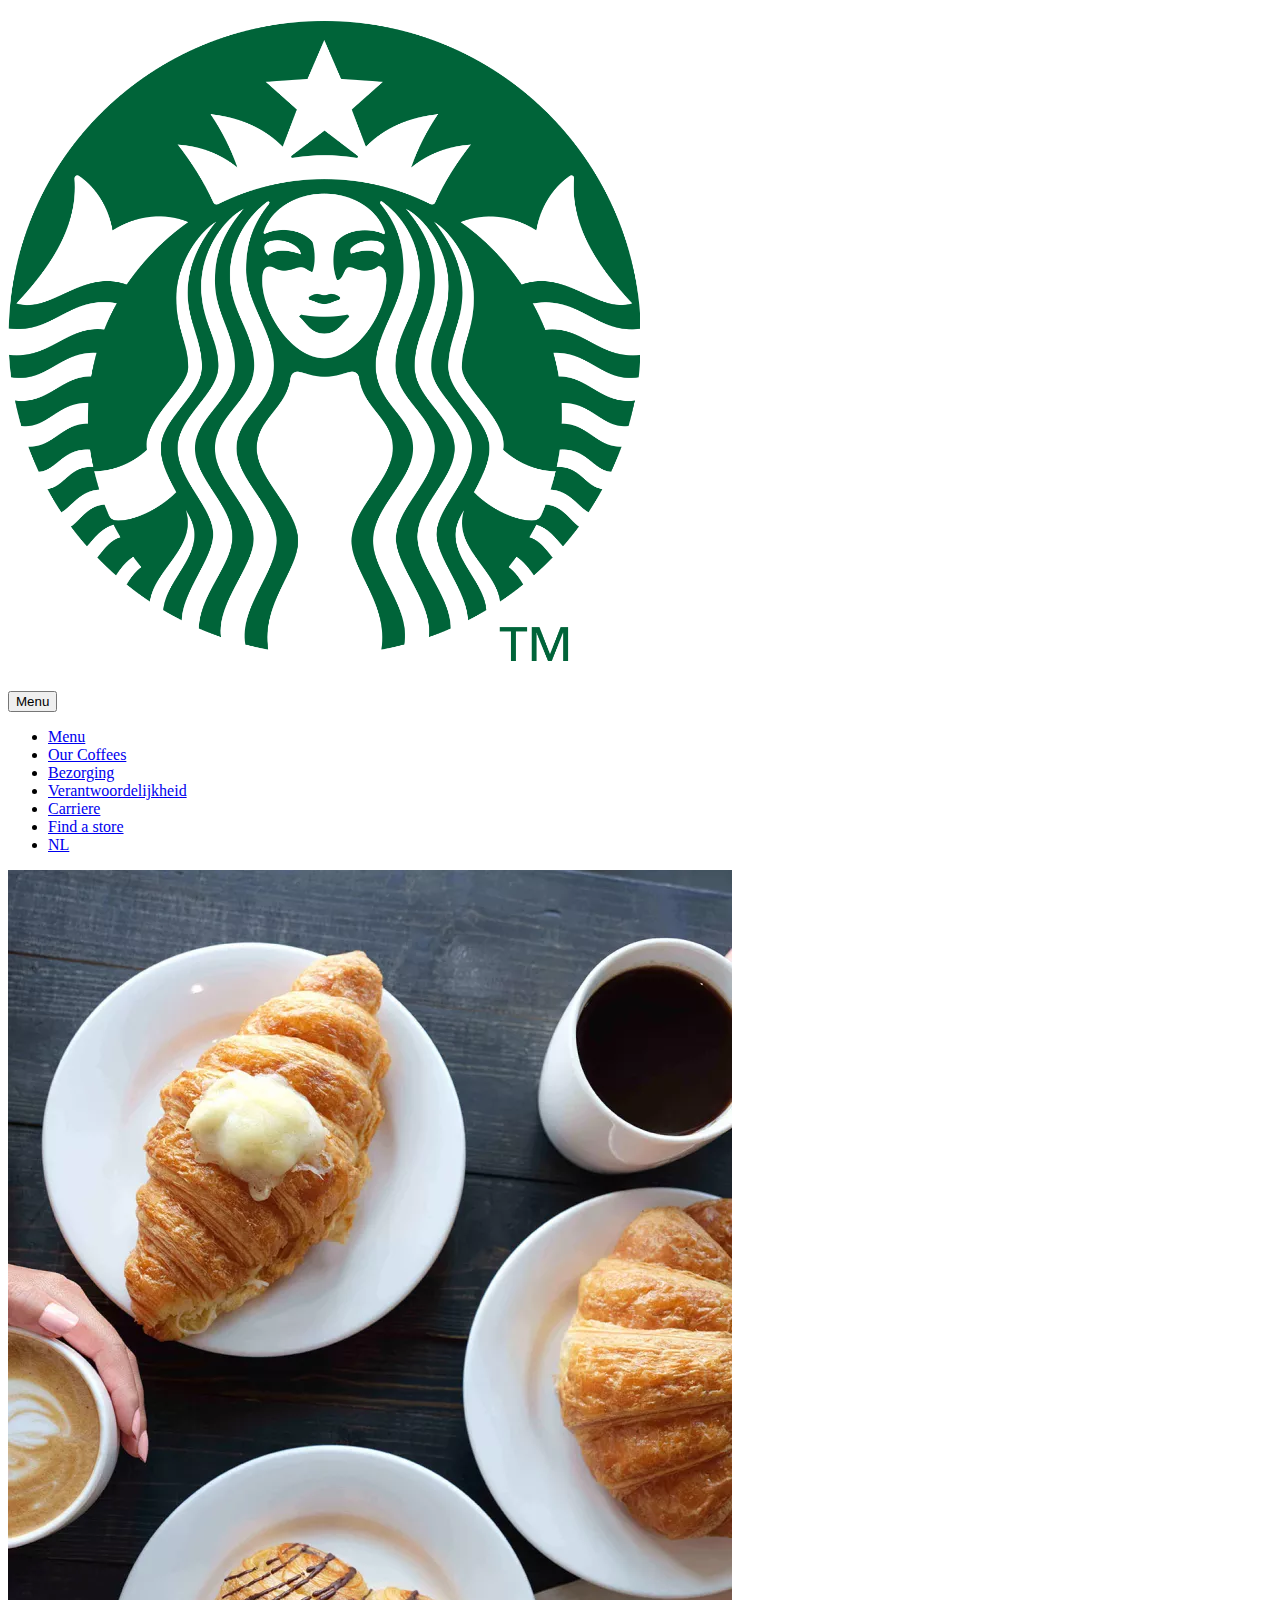
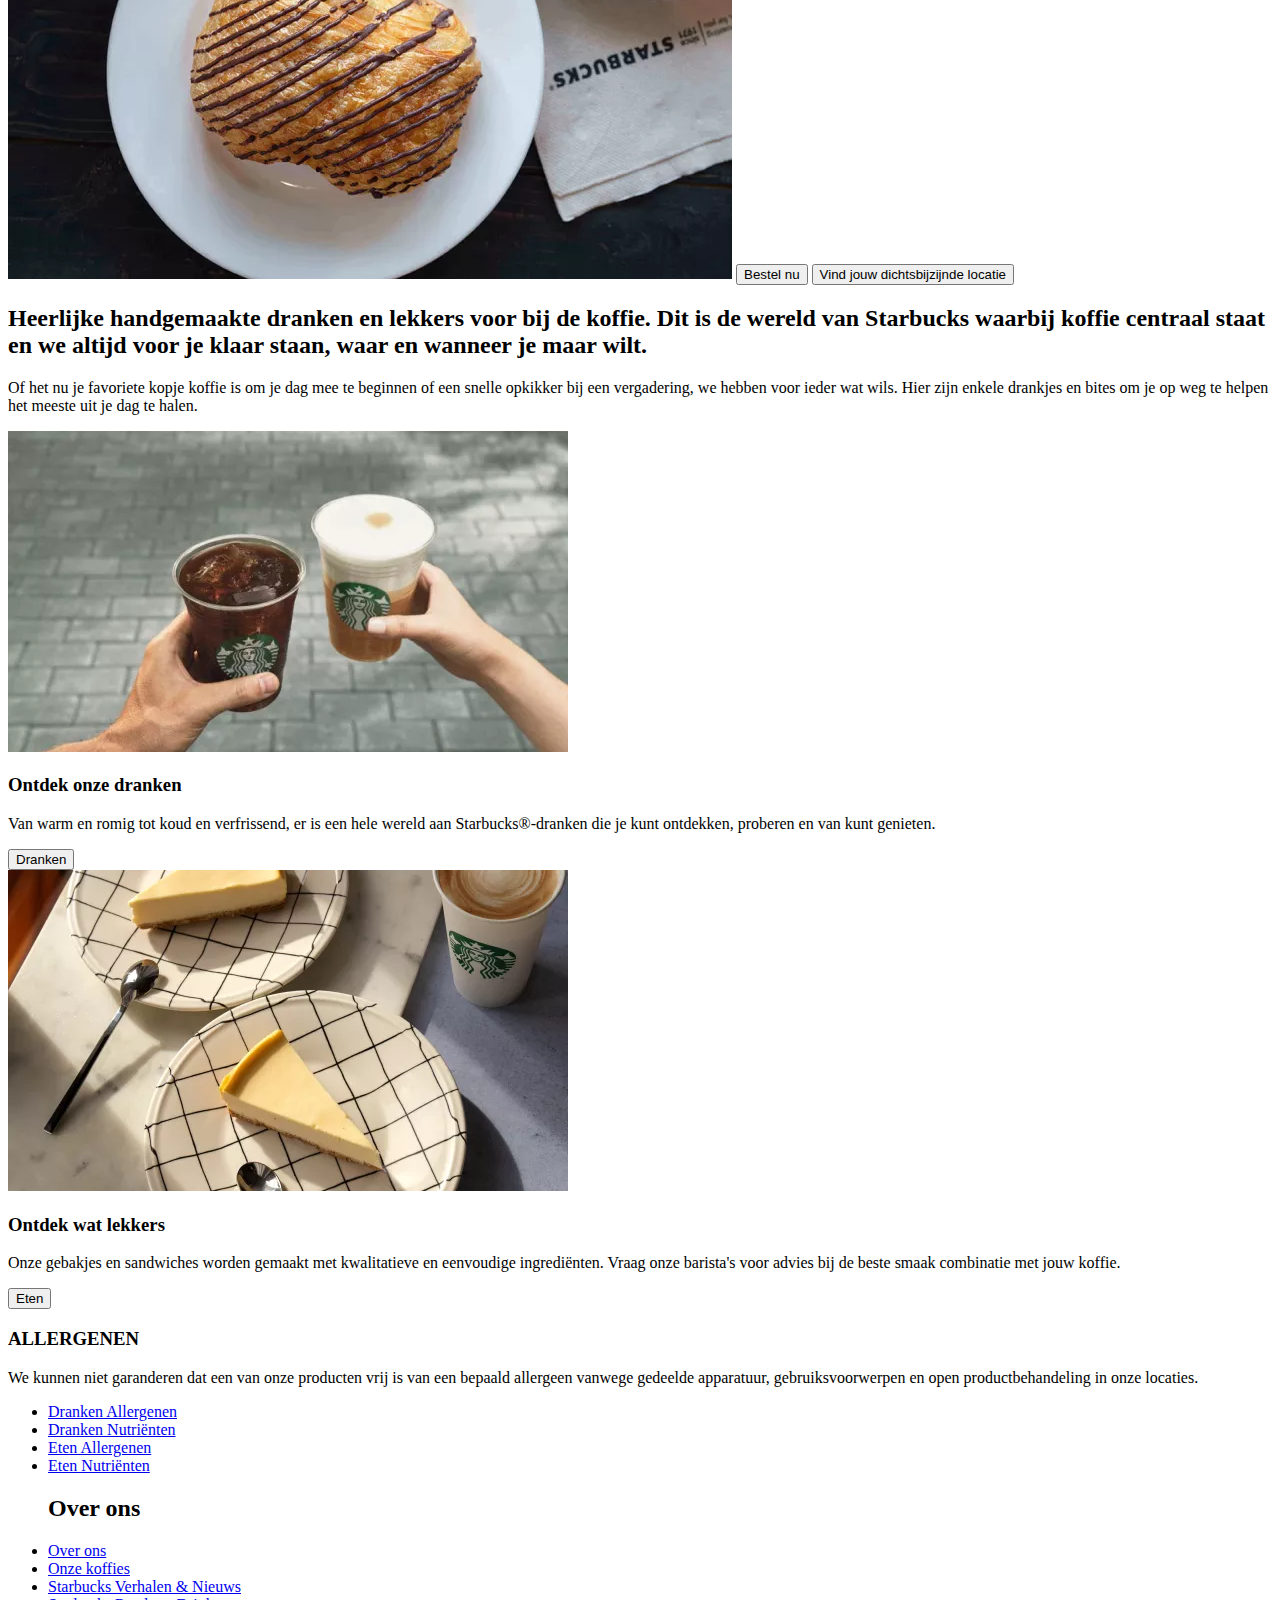
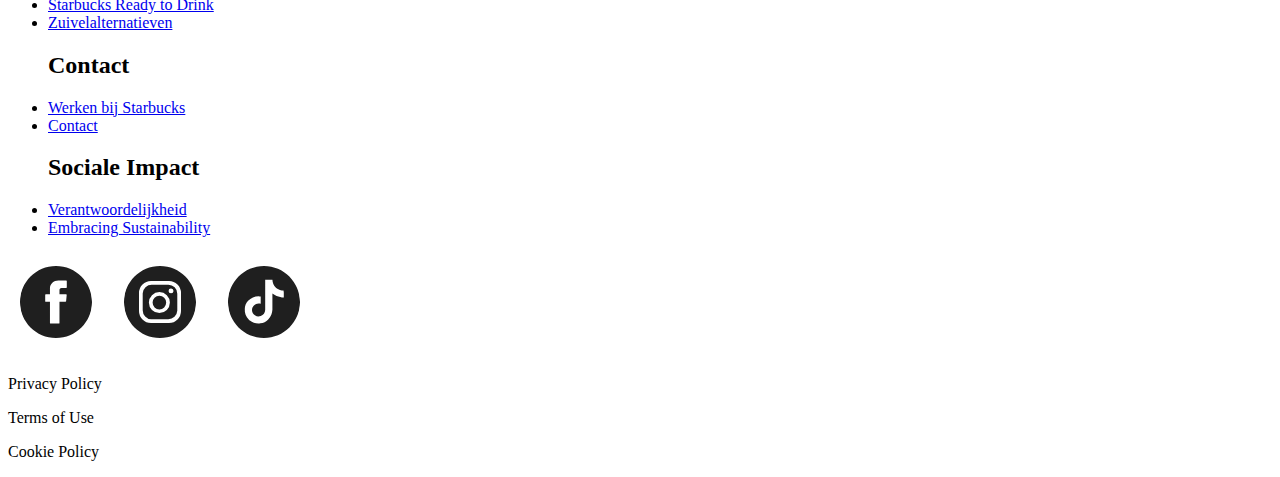
==== menu.html @ bbba241a "Add files via upload" ====
<!DOCTYPE html>
<html lang="nl">

<head>
	<meta charset="UTF-8">
	<meta name="author" content="Aishani Bissesar">
	<meta name="viewport" content="width=device-width, initial-scale=1">
	
    <title>Starbucks Menu</title>

    <link href="styles/style.css" rel="stylesheet">
	<link rel="icon" type="image/svg+xml" href="images/favicon.svg">
</head>

<body>
    <header>
        <h1>
            <a href="index.html"><img src="images/starbuckslogo.png" alt="Starbucks Logo"></a>
		</h1>
        <button>Menu</button>
        <nav>
            <ul>
                <li>
					<a href="menu.html">Menu</a>
				</li>
                <li>
					<a href="ourcoffees.html">Our Coffees</a>
				</li>
                <li>
					<a href="bezorging.html">Bezorging</a>
				</li>
                <li>
					<a href="verantwoordelijkheid.html">Verantwoordelijkheid</a>
				</li>
                <li>
					<a href="carriere.html">Carriere</a>
				</li>
                <li>
					<a href="findastore.html">Find a store</a>
				</li>
                <li>
					<a href="nl.html">NL</a>
				</li>
            </ul>
        </nav>
    </header>



    <main>
        <section>
            <img class="img-menufoto" src="images/menufotostarbuckswebsite.jpeg" alt="Menu Foto">
			<button>Bestel nu</button>
			<button>Vind jouw dichtsbijzijnde locatie</button>
        </section>
        <section>
			<h2>
				Heerlijke handgemaakte dranken en lekkers voor bij de koffie. Dit is de wereld van Starbucks waarbij koffie centraal staat en we altijd voor je klaar staan, waar en wanneer je maar wilt. 
			</h2>
			<p>
				Of het nu je favoriete kopje koffie is om je dag mee te beginnen of een snelle opkikker bij een vergadering, we hebben voor ieder wat wils. Hier zijn enkele drankjes en bites om je op weg te helpen het meeste uit je dag te halen. 
			</p>
		</section>
        <section>
			<article>
				<img class="img-ontdekonzedranken.jpeg" src="images/ontdekonzedranken.jpeg" alt="Ontdek onze dranken">
				<h3>Ontdek onze dranken</h3>
				<p>Van warm en romig tot koud en verfrissend, er is een hele wereld aan Starbucks®-dranken die je kunt ontdekken, proberen en van kunt genieten.</p>
			  	<button>Dranken</button>
			</article>
            <article>
				<img class="img-ontdekwatlekkers" src="images/cheesecake.jpeg" alt="Starbucks eten">
				<h3>Ontdek wat lekkers</h3>
				<p>Onze gebakjes en sandwiches worden gemaakt met kwalitatieve en eenvoudige ingrediënten. Vraag onze barista's voor advies bij de beste smaak combinatie met jouw koffie.</p>
			  	<button>Eten</button>
			</article>
        </section>
        <section>
            <h3>ALLERGENEN</h3>
            <p>We kunnen niet garanderen dat een van onze producten vrij is van een bepaald allergeen vanwege gedeelde apparatuur, gebruiksvoorwerpen en open productbehandeling in onze locaties.</p>
            <ul>
                <li>
					<a href="drankenallergenen.html">Dranken Allergenen</a>
				</li>
                <li>
					<a href="drankennutriënten.html">Dranken Nutriënten</a>
				</li>
                <li>
					<a href="etenallergenen.html">Eten Allergenen</a>
				</li>
                <li>
					<a href="etennutriënten.html">Eten Nutriënten</a>
				</li>
            </ul>
        </section>
    </main>
    <footer>
		<section>
			<ul>
				<h2>Over ons</h2>
				<li>
					<a href="overons.html">Over ons</a>
				</li>
				<li>
					<a href="onzekoffies.html">Onze koffies</a>
				</li>
				<li>
					<a href="starbucksverhalen&nieuws.html">Starbucks Verhalen & Nieuws</a>
				</li>
				<li>
					<a href="starbucksreadytodrink.html">Starbucks Ready to Drink</a>
				</li>
				<li>
					<a href="zuivelalternatieven.html">Zuivelalternatieven</a>
				</li>
			</ul>
		</section>
        <section>
			<ul>
				<h2>Contact</h2>
				<li>
					<a href="werkenbijstarbucks.html">Werken bij Starbucks</a>
				</li>
				<li>
					<a href="contact.html">Contact</a>
				</li>
			</ul>
		</section>
        <section>
			<ul>
				<h2>Sociale Impact</h2>
				<li>
					<a href="verantwoordelijkheid.html">Verantwoordelijkheid</a>
				</li>
				<li>
					<a href="embracingsustainability.html">Embracing Sustainability</a>
				</li>
			</ul>
		</section>
        <section>
			<img class="img-socialmedia" src="images/socialmedia.png" alt="Social Media">
		</section>
        <section>
			<p>Privacy Policy</p>
			<p>Terms of Use</p>
			<p>Cookie Policy</p>
		</section>
    </footer>

    <script defer src="scripts/script.js"></script>
</body>

</html>
---- styles/style.css ----
/**************/
/* CSS REMEDY */
/**************/
*, *::after, *::before {
  box-sizing:border-box;  
}






/*********************/
/* CUSTOM PROPERTIES */
/*********************/
:root {
	/* startje */
	--color-text:#111;
	--color-background:#eee;
}





/****************/
/* JOUW STYLING */
/****************/

/* jouw code */

/* alle foto's */
header img{
	width: 50%;
}
main img {
	max-width: 100%; 
	height: auto;
}



/* dit is voor de 4 boxen onderin -> box-shadow: 0 0.2rem 0.8rem 0.1rem hsla(0,0%,42.4%,.11), 0 0.1rem 0.1rem
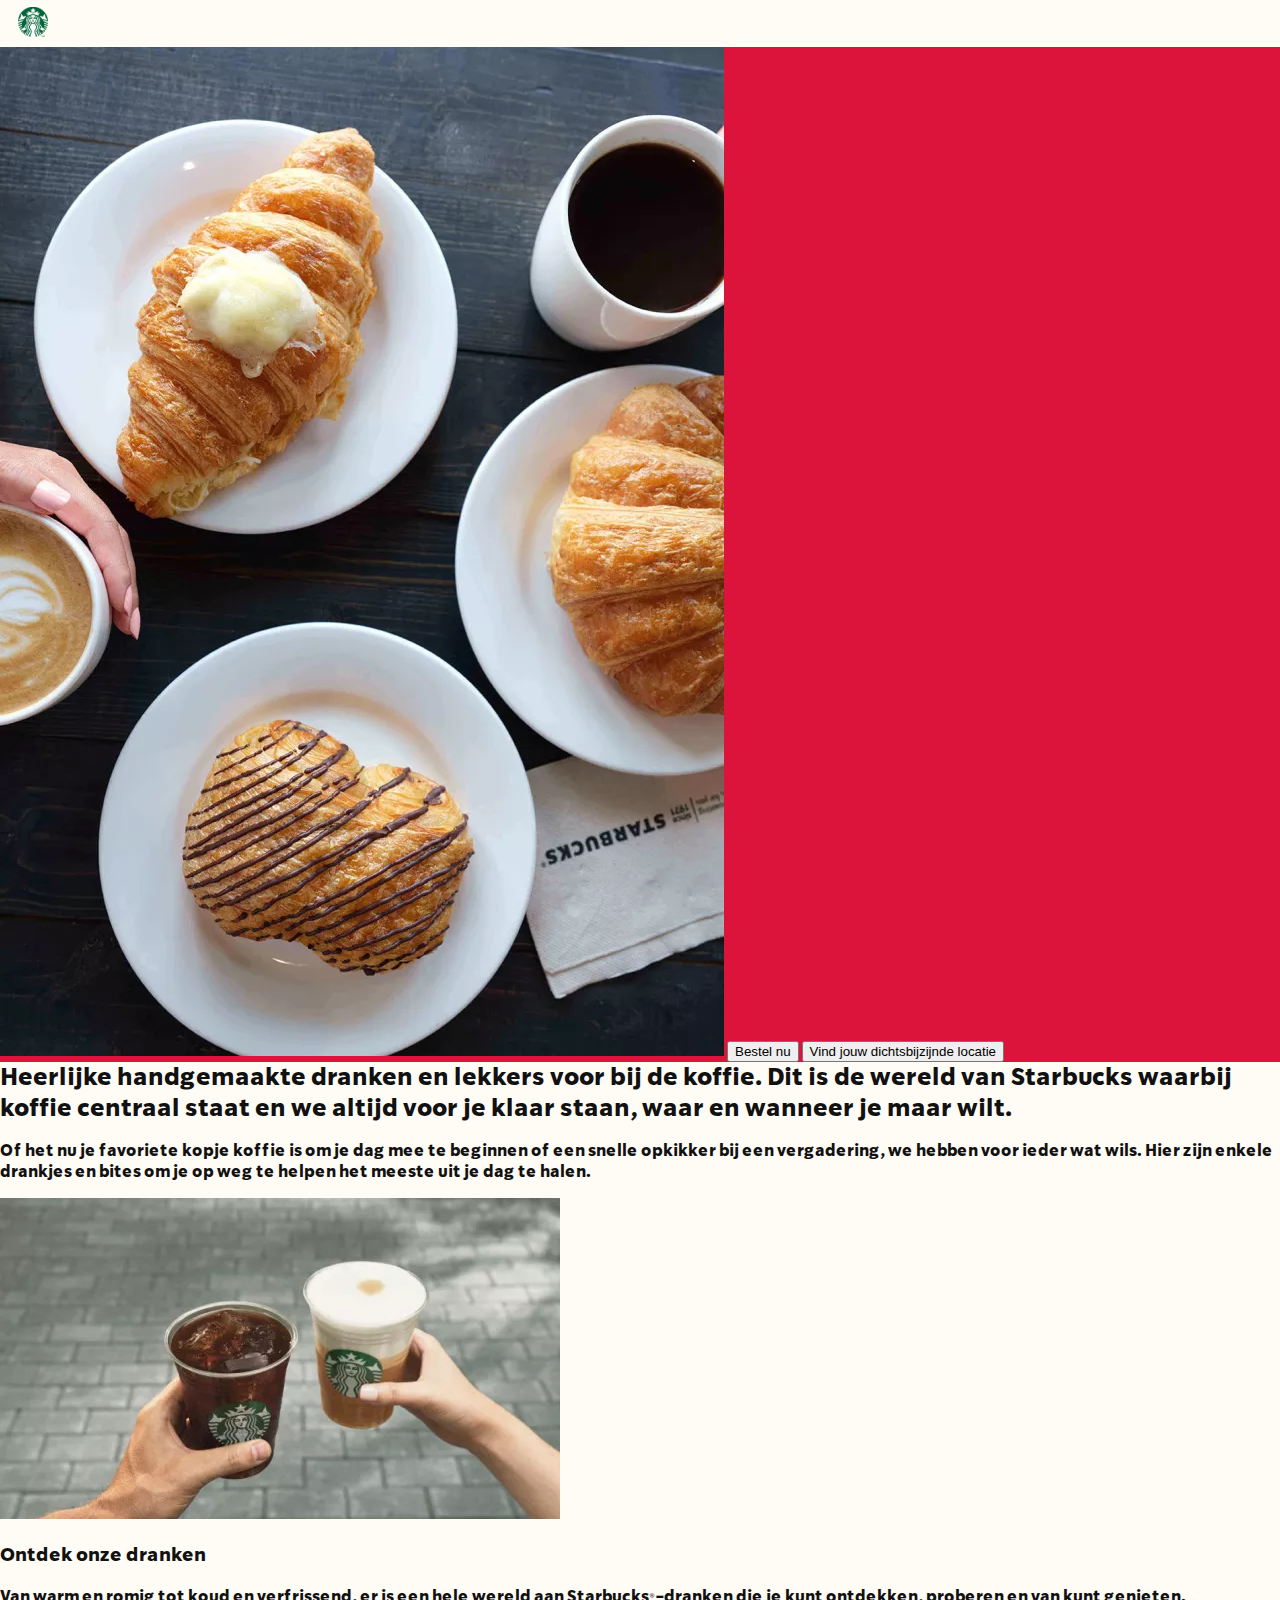
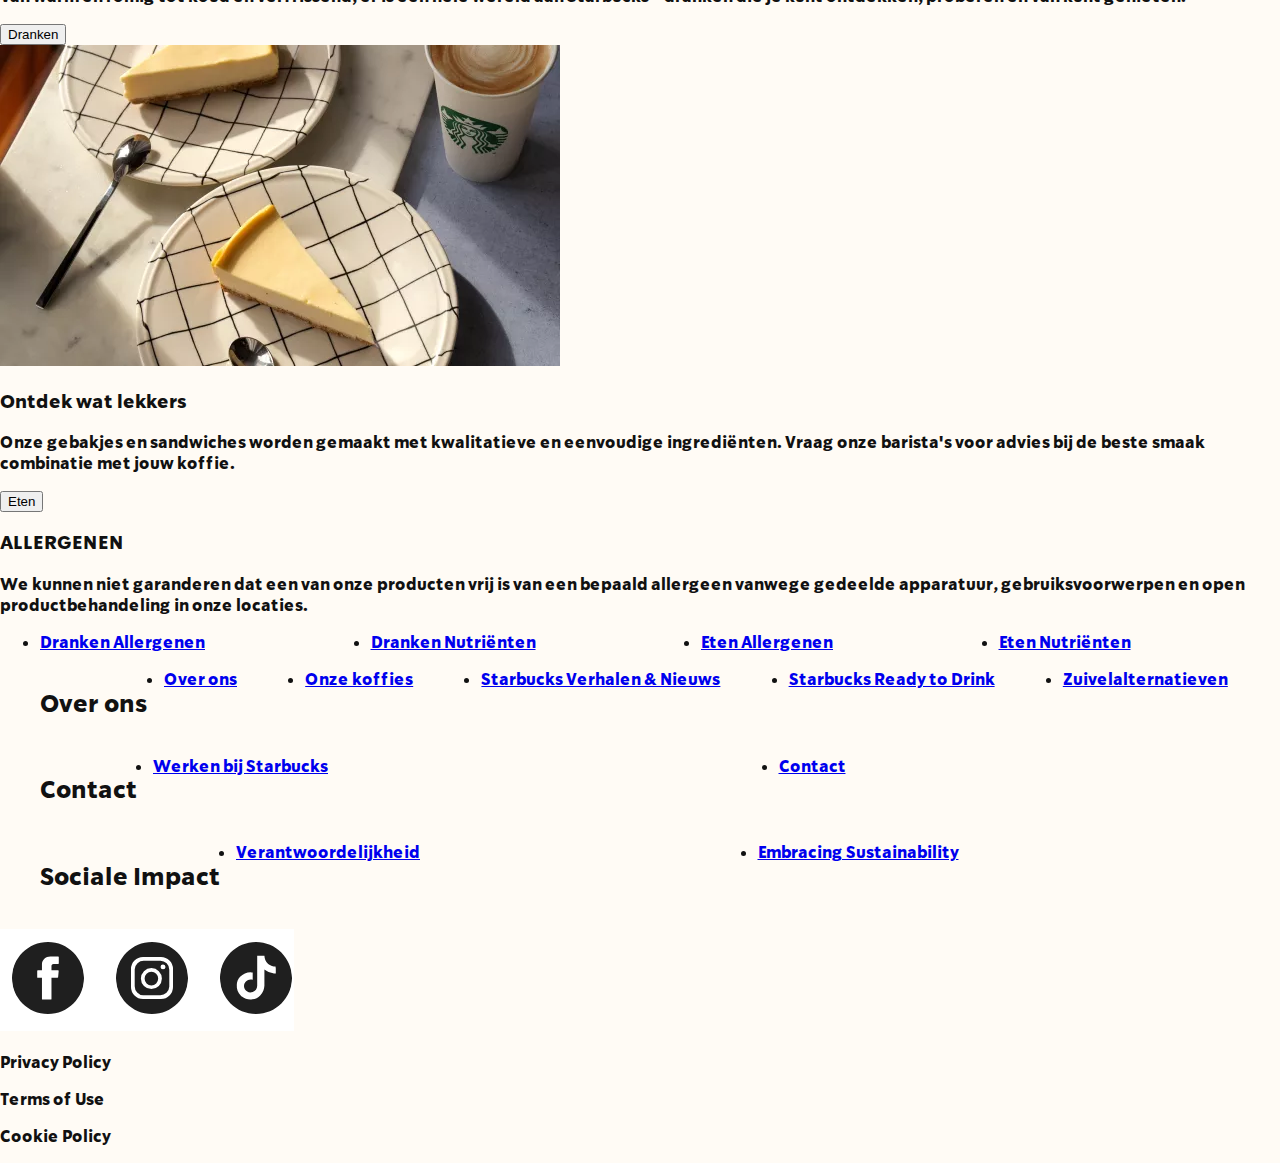
==== commit 673cc6a9: "Add files via upload" ====
--- a/menu.html
+++ b/menu.html
@@ -8,7 +8,7 @@
 	
     <title>Starbucks Menu</title>
 
-    <link href="styles/style.css" rel="stylesheet">
+    <link href="styles/index.css" rel="stylesheet">
 	<link rel="icon" type="image/svg+xml" href="images/favicon.svg">
 </head>
 
--- a/styles/index.css
+++ b/styles/index.css
@@ -0,0 +1,252 @@
+/**************/
+/* CSS REMEDY */
+/**************/
+*, *::after, *::before {
+  box-sizing:border-box;  
+}
+
+
+
+
+
+
+/*********************/
+/* CUSTOM PROPERTIES (alle kleurn fonts)*/
+/*********************/
+:root {
+	/* startje */
+	--color-text:#111;
+	--color-background:rgb(255, 251, 245);
+}
+
+
+
+
+
+/****************/
+/* JOUW STYLING */
+/****************/
+
+/* jouw code */
+
+/***************/
+/* LETTERTYPES */
+/***************/
+@font-face {
+    font-family: 'SoDoSansRegular';
+    src: local('SoDoSans'), url('../fonts/SoDoSans-Regular3.woff') format('woff');
+    font-weight: normal;
+    font-style: normal;
+}
+
+@font-face {
+    font-family: 'SoDoSansSemiBold';
+    src: local('SoDoSans'), url('../fonts/SoDoSans-SemiBold3.woff') format('woff');
+    font-weight: normal;
+    font-style: normal;
+}
+
+@font-face {
+    font-family: 'SoDoSansBold';
+    src: local('SoDoSans'), url('../fonts/SoDoSans-Bold3.woff') format('woff');
+    font-weight: normal;
+    font-style: normal;
+}
+
+/***************/
+/* ALLE FOTO'S */
+/***************/
+
+header {
+    display:flex;
+    gap: 10em;
+    position: relative;
+    top: 0.2em;
+    left: 0.9em;
+    padding: 0.1em;
+    margin:0.1em;
+}
+
+header h1 img{
+	width: 200%;
+    
+}
+
+main img {
+	max-width: 100%; 
+	height: auto;
+    position: relative;
+}
+
+main img section:nth-of-type(1) { 
+    position: absolute;
+    top: 100em;
+}
+
+main section:nth-of-type(1) {
+    background-color: crimson;
+}
+
+/************/
+/* HET LOGO */
+/************/
+header h1 { 
+    margin: 0;
+    padding:0;
+}
+    
+header h1 img {
+    width: 30px;
+}
+
+/**************/
+/* SECTION 2 */
+/* FONT TITEL */
+/**************/
+body main section:nth-of-type(2) h2 {
+	/* font-family: 'open-sans', 'sans-serif'; */
+	font-size:1.5em;
+    margin: 0;
+    padding: 0;
+}
+
+body {
+    font-family:'SoDoSansBold';
+}
+
+/********/
+/* MENU */
+/********/
+body {
+    color:var(--color-text);
+    background-color:var(--color-background);
+    margin: 0;
+
+    /* font-family:avenir, sans-serif ; */
+  }
+
+header {
+      display: flex;
+      justify-content:space-around;
+      height: 30%;
+      align-items:center;
+}
+  
+header > button {
+    z-index: 100;
+    background:none; 
+    border:none;
+    height: 3em;
+}
+
+header nav {
+    position: fixed;
+    top: 0;
+    bottom: 0;
+    left: 0;
+    right: 0;
+    background-color: rgb(255, 251, 245);
+
+    transform:translateX(-100%);
+
+    transition-duration:.3s;
+    z-index: 999;
+}
+
+header nav.open {
+    transform:translateX(0%);
+}
+
+header nav ul {
+    margin: 0;
+    padding: 0;
+    list-style: none;
+}
+
+header nav ul li {
+    border: none;
+
+    height: 4em;
+}
+
+header nav ul li a {
+    text-decoration: none;
+}
+
+@media (min-width:40em) {
+	header{
+		display:block;
+	}
+
+	header button {
+		display: none;
+	}
+
+	nav {
+		position:sticky;
+		background-color: pink;
+	}
+
+	ul {
+		display:flex;
+		gap:1em;
+	}
+
+	li {
+		flex-grow: 1;
+	}
+}
+
+/***************/
+/* MENU BUTTON */
+/***************/
+
+header button {
+    border: none;
+    border-radius: 12px;
+    padding: 5px;
+    right: 3em;
+}
+
+
+/*******************************/
+/* Bestel nu & locatie buttons */
+/*******************************/
+main section:first-of-type {
+    position: relative;
+}
+
+main section:first-of-type ul {
+	display: flex;
+	justify-content: space-between;
+	gap: 0.5em;
+    flex-direction: column;
+	padding: 0;
+	width: fit-content;
+	margin-right: auto;
+	margin-left: auto;
+    position: absolute;
+    bottom: 0;
+    left: 3em;
+}
+
+main section:first-of-type ul li {
+	flex-grow: 1;
+	background-color: none;
+	padding: .5em;
+	text-align: center;
+	display: inline-block;
+	width: fit-content;
+    border-radius: 20px;
+    border: 1px solid white;
+}
+
+main section:first-of-type ul li a{
+	color: hsl(0, 0%, 100%);
+	text-decoration: none;
+}
+
+
+
+/* dit is voor de 4 boxen onderin -> box-shadow: 0 0.2rem 0.8rem 0.1rem hsla(0,0%,42.4%,.11), 0 0.1rem 0.1rem 
+/* position: relative;;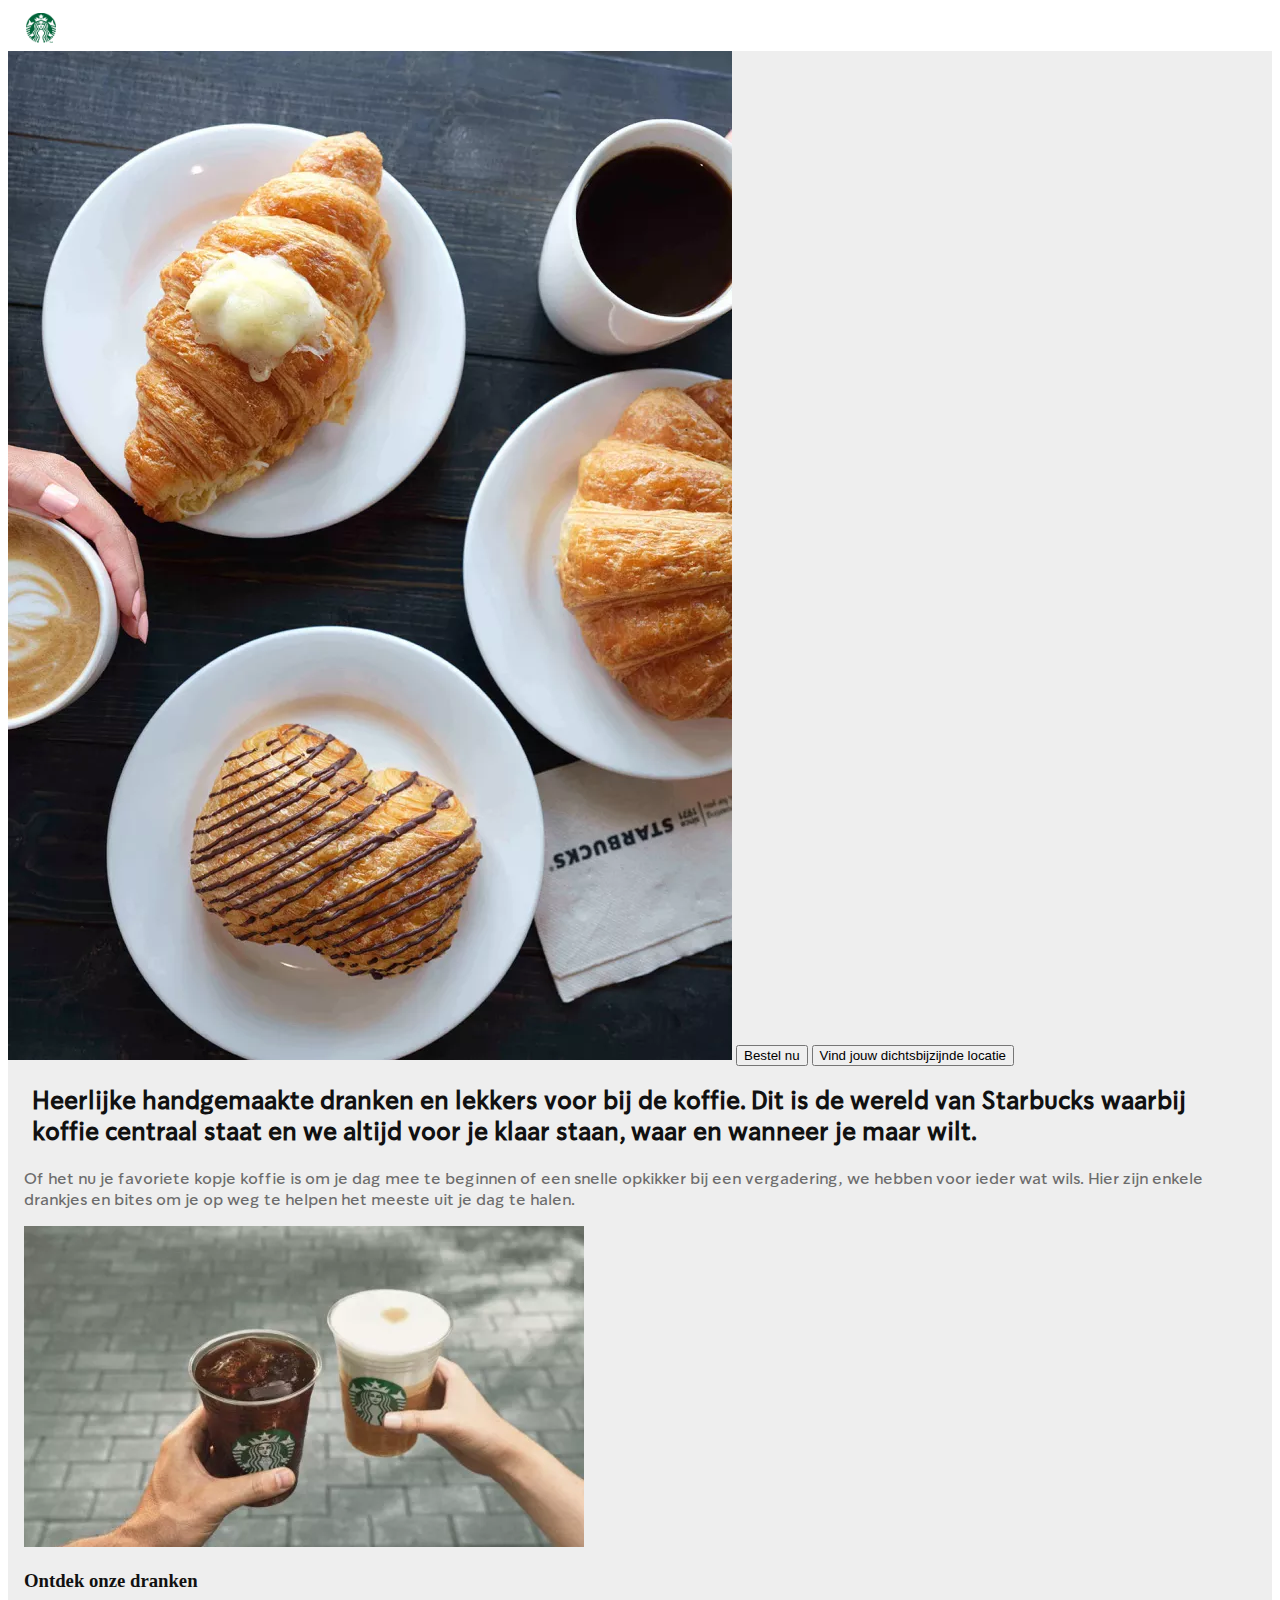
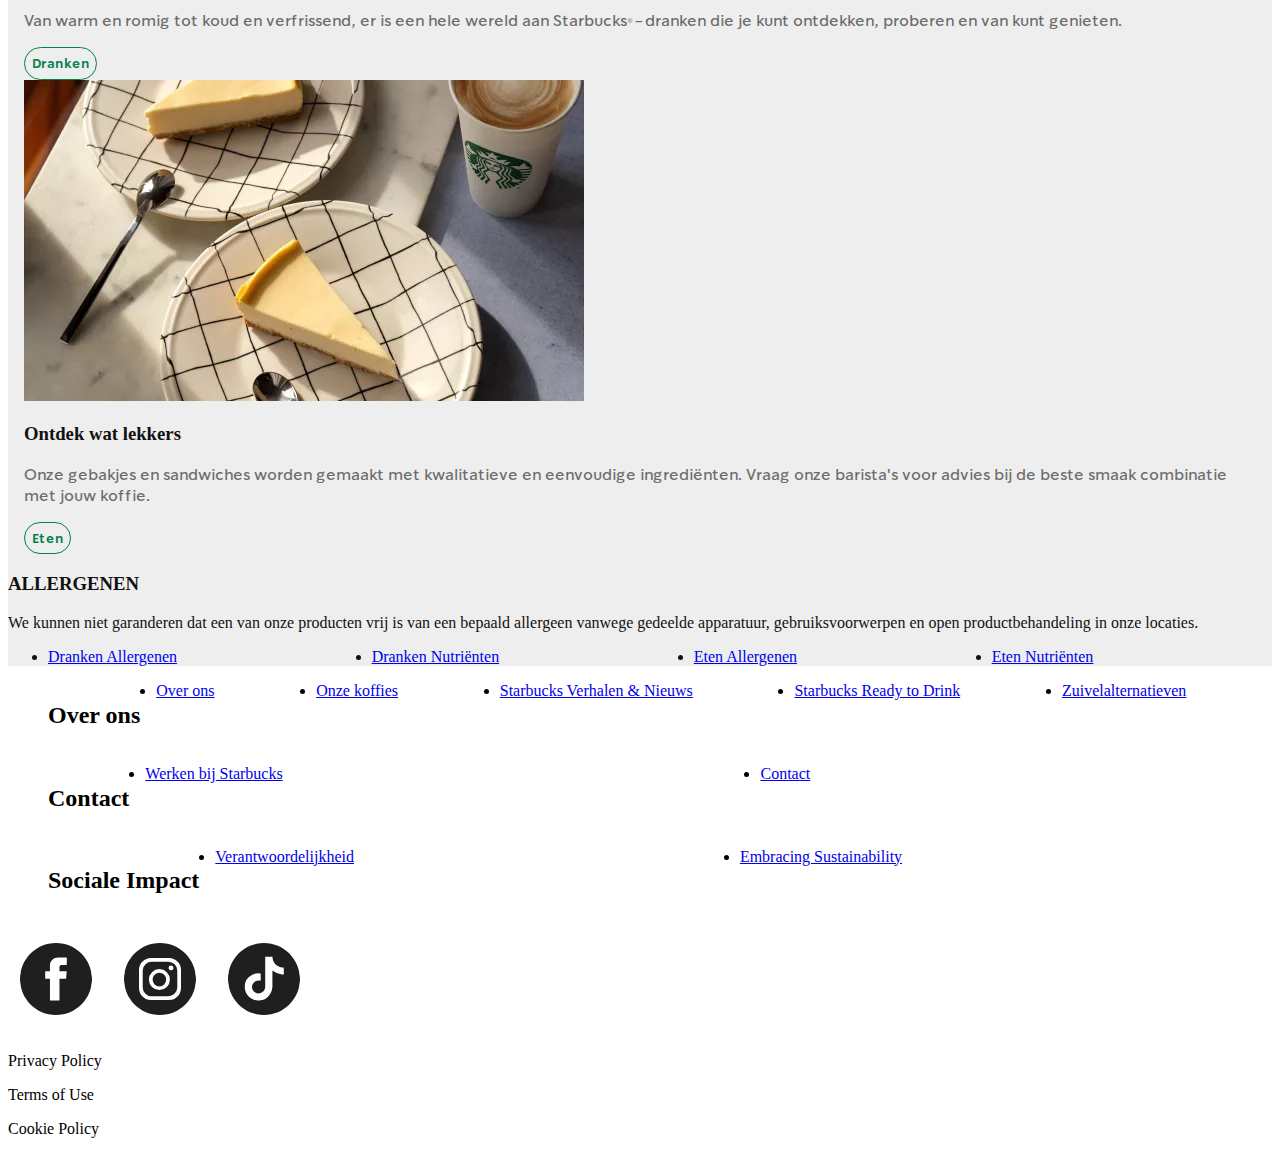
==== commit 5e3b4ef7: "Add files via upload" ====
--- a/menu.html
+++ b/menu.html
@@ -8,7 +8,7 @@
 	
     <title>Starbucks Menu</title>
 
-    <link href="styles/index.css" rel="stylesheet">
+    <link href="styles/style.css" rel="stylesheet">
 	<link rel="icon" type="image/svg+xml" href="images/favicon.svg">
 </head>
 
--- a/styles/style.css
+++ b/styles/style.css
@@ -0,0 +1,326 @@
+/**************/
+/* CSS REMEDY */
+/**************/
+*, *::after, *::before {
+  box-sizing:border-box;  
+}
+
+
+
+
+
+
+/*********************/
+/* CUSTOM PROPERTIES */
+/*********************/
+:root {
+	/* startje */
+	--color-text:#111;
+	--color-background:#eee;
+	--p-color: #6c6c6c;
+    --button-color: #008248;
+}
+
+/***************/
+/* LETTERTYPES */
+/***************/
+@font-face {
+    font-family: 'SoDoSansRegular';
+    src: local('SoDoSans'), url('../fonts/SoDoSans-Regular3.woff') format('woff');
+    font-weight: normal;
+    font-style: normal;
+}
+
+@font-face {
+    font-family: 'SoDoSansSemiBold';
+    src: local('SoDoSans'), url('../fonts/SoDoSans-SemiBold3.woff') format('woff');
+    font-weight: normal;
+    font-style: normal;
+}
+
+@font-face {
+    font-family: 'SoDoSansBold';
+    src: local('SoDoSans'), url('../fonts/SoDoSans-Bold3.woff') format('woff');
+    font-weight: normal;
+    font-style: normal;
+}
+
+
+
+
+
+
+
+
+
+
+
+
+
+
+
+
+
+
+
+/***************/
+/* ALLE FOTO'S */
+/***************/
+
+header {
+    display:flex;
+    gap: 10em;
+    position: relative;
+    top: 0.2em;
+    left: 0.9em;
+    padding: 0.1em;
+    margin:0.1em;
+}
+
+header h1 img{
+	width: 200%;
+}
+
+main img {
+	max-width: 100%; 
+	height: auto;
+    position: relative;
+}
+
+main img section:nth-of-type(1) { 
+    position: absolute;
+    top: 100em;
+}
+
+/************/
+/* HET LOGO */
+/************/
+header h1 { 
+    margin: 0;
+    padding:0;
+}
+    
+header h1 img {
+    width: 30px;
+}
+
+/***************/
+/* MENU BUTTON */
+/***************/
+
+header button {
+    border: none;
+    border-radius: 12px;
+    padding: 5px;
+    right: 3em;
+}
+
+/********/
+/* MENU */
+/********/
+body main {
+    color:var(--color-text);
+    background-color:var(--color-background);
+    margin: 0;
+}
+
+header {
+      display: flex;
+      justify-content:space-around;
+      height: 30%;
+      align-items:center;
+}
+  
+header > button {
+    z-index: 100;
+    background:none; 
+    border:none;
+    height: 3em;
+}
+
+header nav {
+    position: fixed;
+    top: 0;
+    bottom: 0;
+    left: 0;
+    right: 0;
+    background-color: rgb(255, 251, 245);
+
+    transform:translateX(-100%);
+
+    transition-duration:.3s;
+    z-index: 999;
+}
+
+header nav.open {
+    transform:translateX(0%);
+}
+
+header nav ul {
+    margin: 0;
+    padding: 0;
+    list-style: none;
+}
+
+header nav ul li {
+    border: none;
+    height: 4em;
+}
+
+header nav ul li a {
+    text-decoration: none;
+    color:var(---color-text);
+    font-family: 'SoDoSansRegular';
+}
+
+@media (min-width:40em) {
+	header{
+		display:block;
+	}
+
+	header button {
+		display: none;
+	}
+
+	nav {
+		position:sticky;
+		background-color: pink;
+	}
+
+	ul {
+		display:flex;
+		gap:1em;
+	}
+
+	li {
+		flex-grow: 1;
+	}
+}
+
+/*******************************/
+/* BESTEL NU & LOCATIE BUTTONS */
+/*******************************/
+main section:first-of-type {
+    position: relative;
+}
+
+main section:first-of-type ul {
+	display: flex;
+	justify-content: space-between;
+	gap: 0.5em;
+    flex-direction: column;
+	padding: 0;
+	width: fit-content;
+	margin-right: auto;
+	margin-left: auto;
+    position: absolute;
+    bottom: 0;
+    left: 3em;
+}
+
+main section:first-of-type ul li {
+	flex-grow: 1;
+	background-color: none;
+	padding: .5em;
+	text-align: center;
+	display: inline-block;
+	width: fit-content;
+    border-radius: 20px;
+    border: 1px solid white;
+}
+
+main section:first-of-type ul li a{
+	color: hsl(0, 0%, 100%);
+	text-decoration: none;
+    font-family: 'SoDoSansRegular';
+}
+
+/************************************/
+/** SECTION 2: HANDGEMAAKTE KOFFIE **/
+/************************************/
+body main section:nth-of-type(2) h2 {
+    padding-left: 1em;
+    padding-right: 1em; 
+    font-family: 'SoDoSansRegular' ;
+}
+
+body main section:nth-of-type(2) p {
+    font-family: 'SoDoSansRegular';
+    color: var(--p-color); 
+    padding-left: 1em;
+    padding-right: 1em; 
+}
+
+/************************************/
+/** SECTION 3: ONTDEK ONZE DRANKEN **/
+/************************************/
+body main section:nth-of-type(3) {
+    padding-left: 1em;
+    padding-right: 1em; 
+}
+
+body main section:nth-of-type(3) h2 {
+	font-size:1.5em;
+    margin: 0;
+    padding: 0;
+    font-family:'SoDoSansBold';
+}
+
+body main section:nth-of-type(3) p>span {
+    font-family:'SoDoSansSemiBold';
+    color:var(--color-text);
+}
+
+body main section:nth-of-type(3) p {
+    font-family:'SoDoSansRegular';
+    color:var(--p-color);    
+}
+
+body main section:nth-of-type(3) button {
+    color:var(--button-color);
+	text-decoration: none;
+    border-radius: 200px;
+    background-color:var(--color-background);
+    border: 1px solid var(--button-color);
+    text-align: center;
+    padding: .5em;
+    font-family: 'SoDoSansSemiBold';
+}
+
+
+
+
+
+
+
+
+
+
+
+
+
+
+
+/****************/
+/* JOUW STYLING */
+/****************/
+
+/* jouw code */
+
+/* alle foto's */
+header img{
+	width: 50%;
+}
+main img {
+	max-width: 100%; 
+	height: auto;
+}
+
+/* font titel */
+li:nth-of-type(2) h2 {
+	/* jouw code hier */
+	font-family: 'open-sans', 'sans-serif';
+	font-size:3em;
+}
+
+/* dit is voor de 4 boxen onderin -> box-shadow: 0 0.2rem 0.8rem 0.1rem hsla(0,0%,42.4%,.11), 0 0.1rem 0.1rem 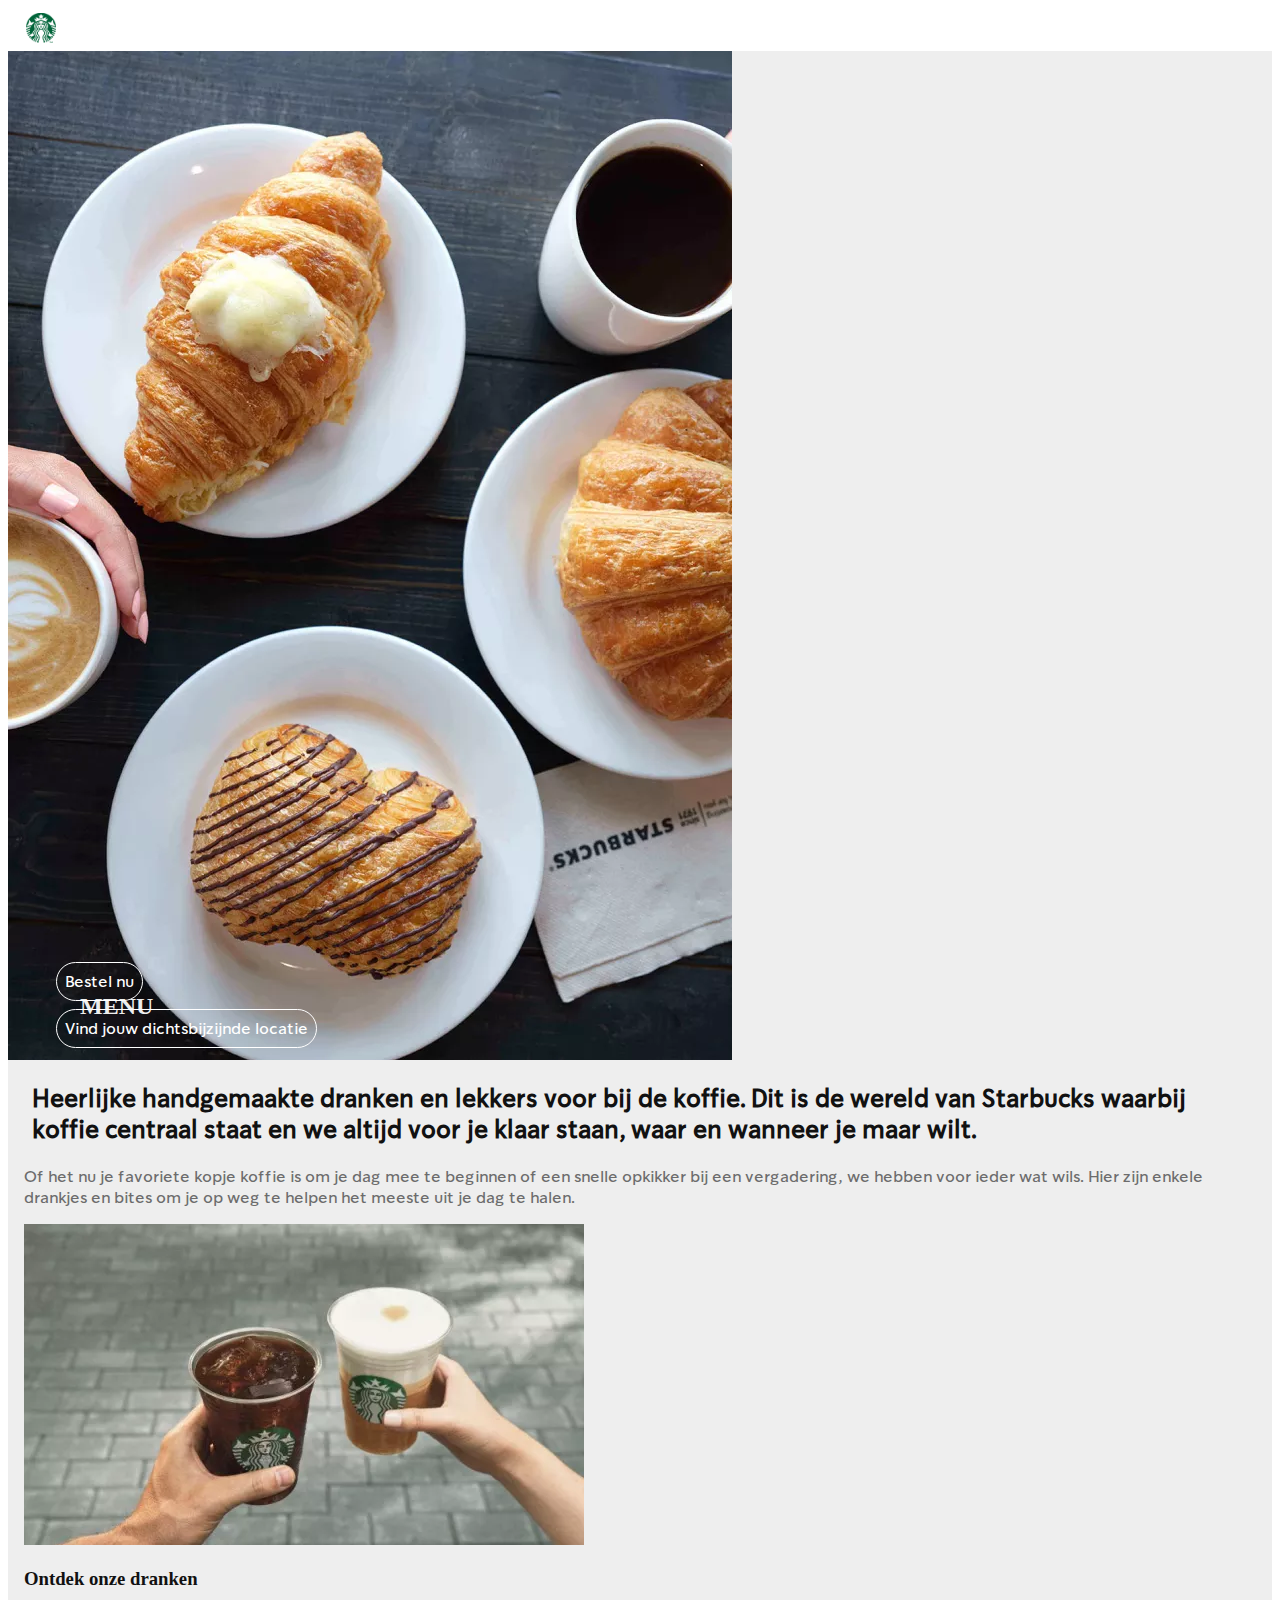
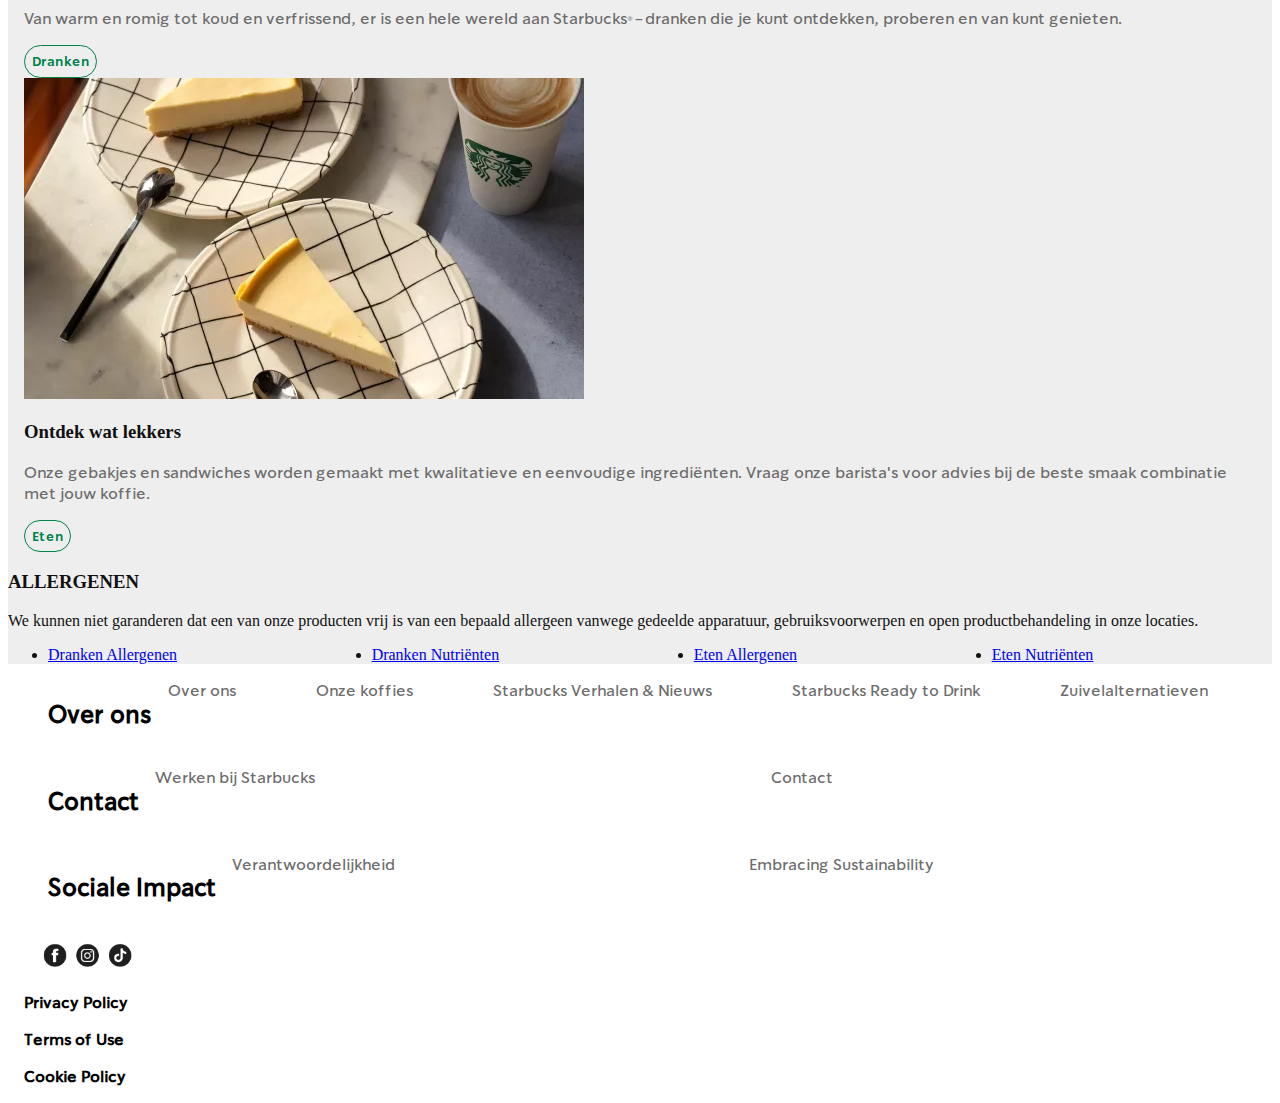
==== commit f185d339: "Add files via upload" ====
--- a/menu.html
+++ b/menu.html
@@ -50,8 +50,15 @@
     <main>
         <section>
             <img class="img-menufoto" src="images/menufotostarbuckswebsite.jpeg" alt="Menu Foto">
-			<button>Bestel nu</button>
-			<button>Vind jouw dichtsbijzijnde locatie</button>
+			<h2>MENU</h2>
+			<ul>
+				<li>
+					<a href="bestelnu.html">Bestel nu</a>
+				</li>
+				<li>
+					<a href="locatie.html">Vind jouw dichtsbijzijnde locatie</a>
+				</li>
+			</ul>
         </section>
         <section>
 			<h2>
--- a/styles/style.css
+++ b/styles/style.css
@@ -202,6 +202,22 @@
 /*******************************/
 main section:first-of-type {
     position: relative;
+}
+
+main section:first-of-type h2 {
+	display: flex;
+	justify-content: space-between;
+	gap: 0.5em;
+    flex-direction: column;
+	padding: 0;
+	width: fit-content;
+	margin-right: auto;
+	margin-left: auto;
+    position: absolute;
+    bottom: 0;
+    left: 3em;
+	color:var(--color-background);
+	bottom:.999em;
 }
 
 main section:first-of-type ul {
@@ -287,6 +303,81 @@
     font-family: 'SoDoSansSemiBold';
 }
 
+/***************************/
+/** SECTION 4: ALLERGENEN **/
+/***************************/
+
+body main section:nth-of-type(4) article {
+    border: 1px #5f5f5f;
+    padding: 10px;
+    box-shadow: 0 0.2rem 0.8rem 0.1rem #c1c1c1, 0 0.1rem 0.1rem; 
+    margin-left: 1em;
+    margin-right: 1em;
+    background-color: #f4f4f4;
+}
+
+body main section:nth-of-type(4) article h3 {
+    font-family: 'SoDoSansRegular';
+}
+
+body main section:nth-of-type(4) article p {
+    font-family:'SoDoSansRegular';
+    color:var(--p-color);  
+}
+
+body main section:nth-of-type(4) button {
+    color:var(--button-color);
+	text-decoration: none;
+    border-radius: 200px;
+    background-color:var(--color-background);
+    border: 1px solid var(--button-color);
+    text-align: center;
+    padding: .5em;
+    font-family: 'SoDoSansSemiBold';
+}
+
+/************/
+/** FOOTER **/
+/************/
+footer {
+    background-color:#ffffff;
+}
+
+footer h2 {
+    font-family: 'SoDoSansRegular';
+}
+
+footer ul li {
+    list-style: none;
+}
+
+footer ul li a {
+    color:var(--p-color);
+	text-decoration: none;
+    font-family: 'SoDoSansRegular';
+}
+
+footer img {
+    padding-left: 1em;
+    padding-right: 1em; 
+    height:2em;
+    position: relative;
+    padding-left: 2em;
+}
+
+footer img>span {
+    height: 100px;
+    width: 100px;
+    position: absolute;
+    margin-right:-600%;
+}
+
+footer p {
+    font-family: 'SoDoSansRegular';
+    font-weight: bold;
+    padding-left: 1em;
+    padding-right: 1em;
+}
 
 
 
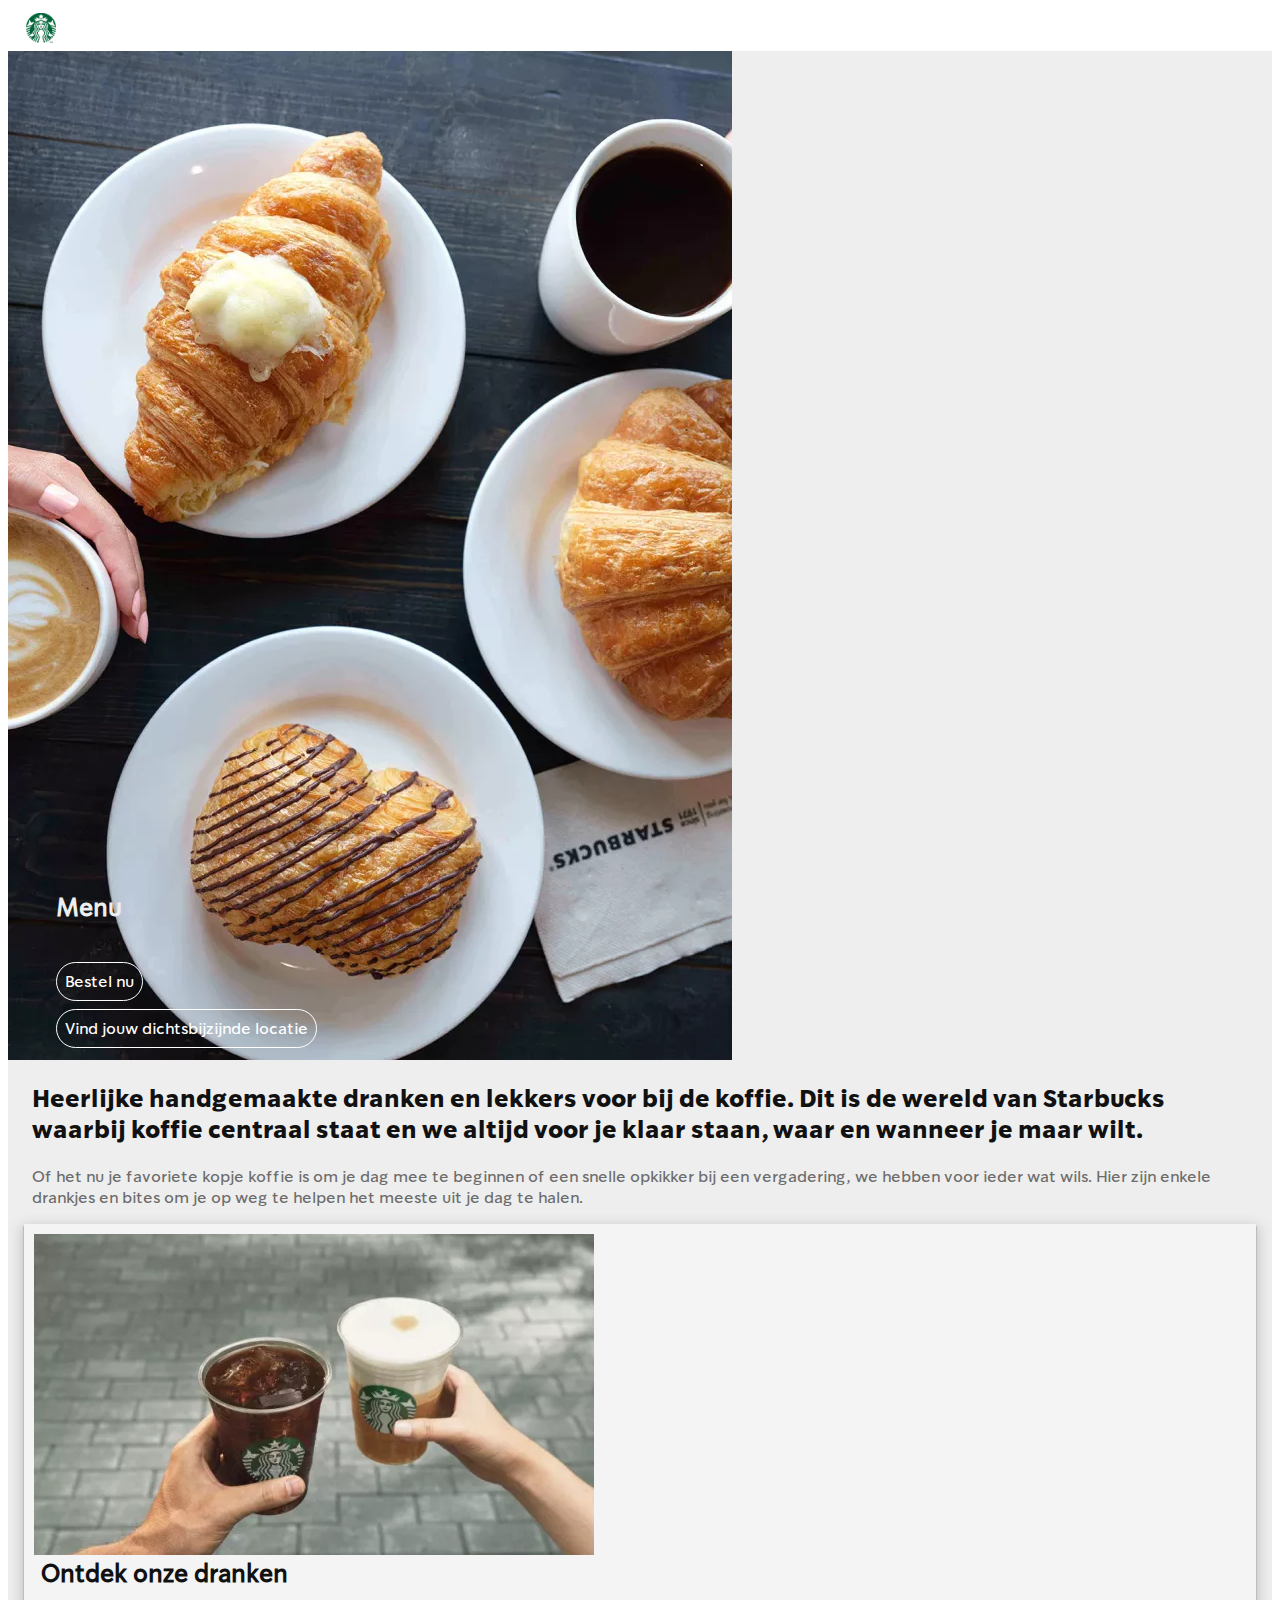
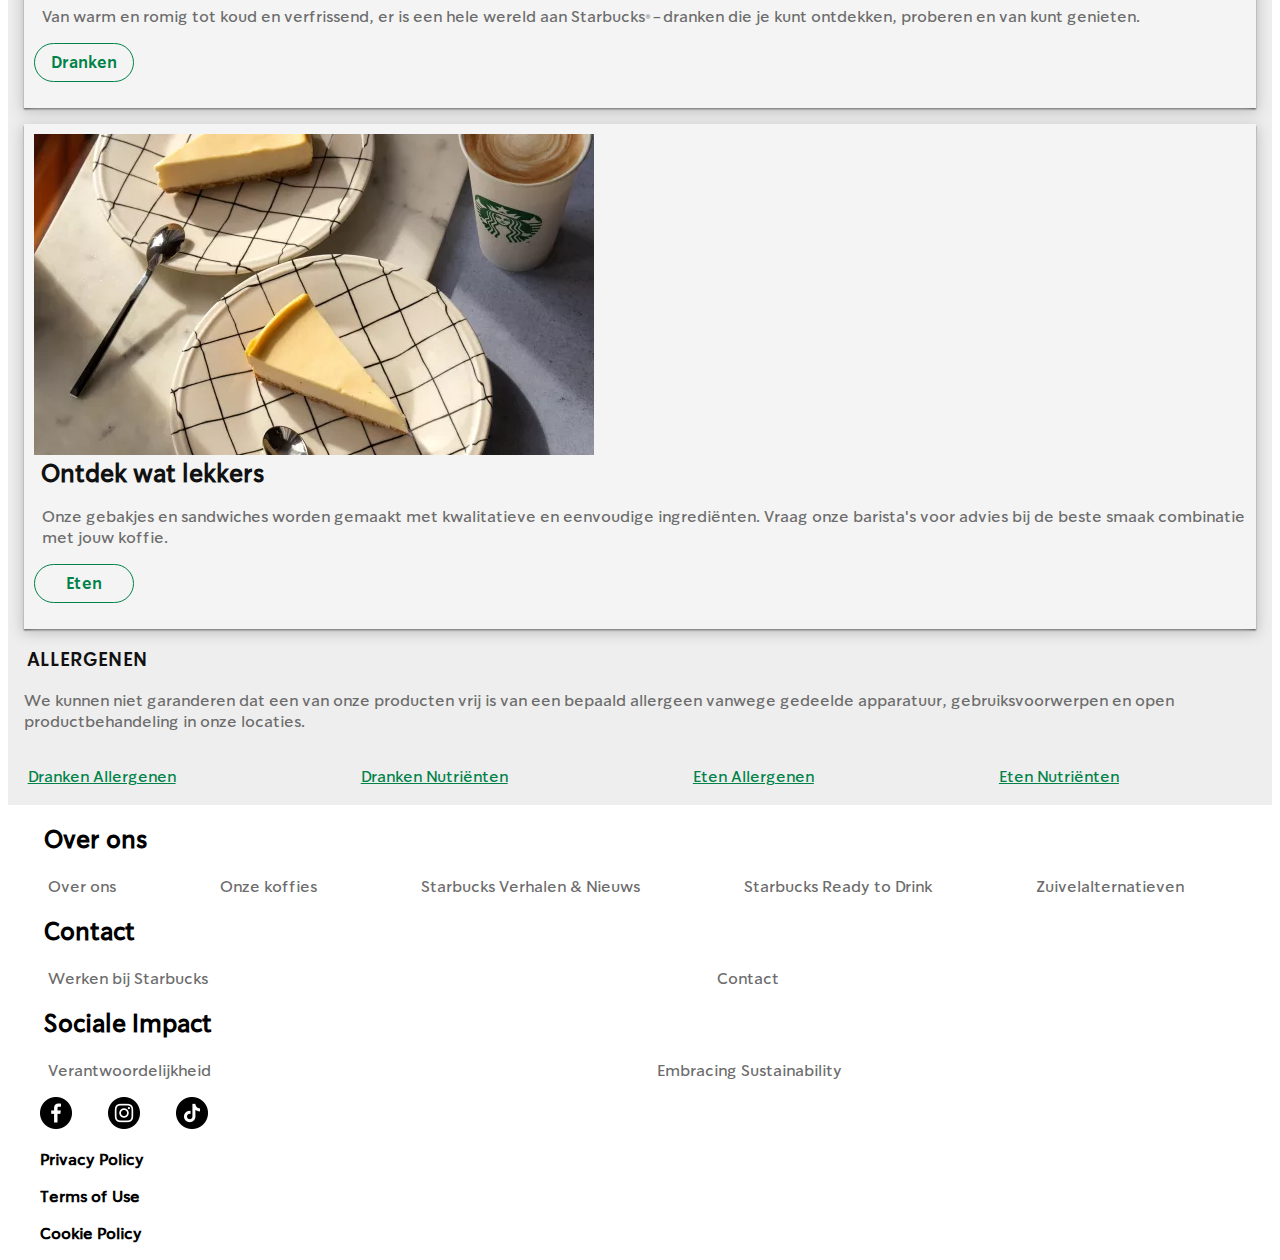
==== commit 442741ea: "Add files via upload" ====
--- a/menu.html
+++ b/menu.html
@@ -50,7 +50,7 @@
     <main>
         <section>
             <img class="img-menufoto" src="images/menufotostarbuckswebsite.jpeg" alt="Menu Foto">
-			<h2>MENU</h2>
+			<h2>Menu</h2>
 			<ul>
 				<li>
 					<a href="bestelnu.html">Bestel nu</a>
@@ -73,13 +73,21 @@
 				<img class="img-ontdekonzedranken.jpeg" src="images/ontdekonzedranken.jpeg" alt="Ontdek onze dranken">
 				<h3>Ontdek onze dranken</h3>
 				<p>Van warm en romig tot koud en verfrissend, er is een hele wereld aan Starbucks®-dranken die je kunt ontdekken, proberen en van kunt genieten.</p>
-			  	<button>Dranken</button>
+				<ul>
+					<li>
+						<a href="dranken.html">Dranken</a>
+					</li>
+				</ul>
 			</article>
             <article>
 				<img class="img-ontdekwatlekkers" src="images/cheesecake.jpeg" alt="Starbucks eten">
 				<h3>Ontdek wat lekkers</h3>
 				<p>Onze gebakjes en sandwiches worden gemaakt met kwalitatieve en eenvoudige ingrediënten. Vraag onze barista's voor advies bij de beste smaak combinatie met jouw koffie.</p>
-			  	<button>Eten</button>
+				<ul>
+					<li>
+						<a href="eten.html">Eten</a>
+					</li>
+				</ul>
 			</article>
         </section>
         <section>
@@ -103,49 +111,51 @@
     </main>
     <footer>
 		<section>
-			<ul>
-				<h2>Over ons</h2>
-				<li>
-					<a href="overons.html">Over ons</a>
-				</li>
-				<li>
-					<a href="onzekoffies.html">Onze koffies</a>
-				</li>
-				<li>
-					<a href="starbucksverhalen&nieuws.html">Starbucks Verhalen & Nieuws</a>
-				</li>
-				<li>
-					<a href="starbucksreadytodrink.html">Starbucks Ready to Drink</a>
-				</li>
-				<li>
-					<a href="zuivelalternatieven.html">Zuivelalternatieven</a>
-				</li>
-			</ul>
+			<h2>Over ons</h2>
+				<ul>
+					<li>
+						<a href="overons.html">Over ons</a>
+					</li>
+					<li>
+						<a href="onzekoffies.html">Onze koffies</a>
+					</li>
+					<li>
+						<a href="starbucksverhalen&nieuws.html">Starbucks Verhalen & Nieuws</a>
+					</li>
+					<li>
+						<a href="starbucksreadytodrink.html">Starbucks Ready to Drink</a>
+					</li>
+					<li>
+						<a href="zuivelalternatieven.html">Zuivelalternatieven</a>
+					</li>
+				</ul>
 		</section>
         <section>
-			<ul>
-				<h2>Contact</h2>
-				<li>
-					<a href="werkenbijstarbucks.html">Werken bij Starbucks</a>
-				</li>
-				<li>
-					<a href="contact.html">Contact</a>
-				</li>
-			</ul>
+			<h2>Contact</h2>
+				<ul>
+					<li>
+						<a href="werkenbijstarbucks.html">Werken bij Starbucks</a>
+					</li>
+					<li>
+						<a href="contact.html">Contact</a>
+					</li>
+				</ul>
 		</section>
         <section>
-			<ul>
-				<h2>Sociale Impact</h2>
-				<li>
-					<a href="verantwoordelijkheid.html">Verantwoordelijkheid</a>
-				</li>
-				<li>
-					<a href="embracingsustainability.html">Embracing Sustainability</a>
-				</li>
-			</ul>
+			<h2>Sociale Impact</h2>
+				<ul>
+					<li>
+						<a href="verantwoordelijkheid.html">Verantwoordelijkheid</a>
+					</li>
+					<li>
+						<a href="embracingsustainability.html">Embracing Sustainability</a>
+					</li>
+				</ul>
 		</section>
         <section>
-			<img class="img-socialmedia" src="images/socialmedia.png" alt="Social Media">
+			<img class="img-facebook" src="images/facebooklogo.png" alt="Facebook">
+			<img class="img-instagram" src="images/instagram.png" alt="Instagram">
+			<img class="img-tiktok" src="images/tiktok.png" alt="Tiktok">
 		</section>
         <section>
 			<p>Privacy Policy</p>
--- a/styles/style.css
+++ b/styles/style.css
@@ -169,7 +169,7 @@
 
 header nav ul li a {
     text-decoration: none;
-    color:var(---color-text);
+    color: #111;
     font-family: 'SoDoSansRegular';
 }
 
@@ -197,9 +197,9 @@
 	}
 }
 
-/*******************************/
-/* BESTEL NU & LOCATIE BUTTONS */
-/*******************************/
+/*************************************/
+/* MENU, BESTEL NU & LOCATIE BUTTONS */
+/*************************************/
 main section:first-of-type {
     position: relative;
 }
@@ -215,9 +215,10 @@
 	margin-left: auto;
     position: absolute;
     bottom: 0;
-    left: 3em;
+    left: 2em;
 	color:var(--color-background);
-	bottom:.999em;
+	bottom:5em;
+	font-family: 'SoDoSansRegular';
 }
 
 main section:first-of-type ul {
@@ -235,8 +236,7 @@
 }
 
 main section:first-of-type ul li {
-	flex-grow: 1;
-	background-color: none;
+	flex-grow: 1; 
 	padding: .5em;
 	text-align: center;
 	display: inline-block;
@@ -257,7 +257,7 @@
 body main section:nth-of-type(2) h2 {
     padding-left: 1em;
     padding-right: 1em; 
-    font-family: 'SoDoSansRegular' ;
+    font-family: 'SoDoSansBold' ;
 }
 
 body main section:nth-of-type(2) p {
@@ -265,21 +265,34 @@
     color: var(--p-color); 
     padding-left: 1em;
     padding-right: 1em; 
+	margin-left: 0.5em;
 }
 
 /************************************/
 /** SECTION 3: ONTDEK ONZE DRANKEN **/
 /************************************/
+body main section:nth-of-type(3) article {
+    border: 1px #5f5f5f;
+    padding: 10px;
+    box-shadow: 0 0.2rem 0.8rem 0.1rem #c1c1c1, 0 0.1rem 0.1rem; 
+    margin-left: 1em;
+    margin-right: 1em;
+    background-color: #f4f4f4;
+	margin: auto;
+	margin-bottom: 1em;
+}
+
 body main section:nth-of-type(3) {
     padding-left: 1em;
     padding-right: 1em; 
 }
 
-body main section:nth-of-type(3) h2 {
+body main section:nth-of-type(3) article h3 {
 	font-size:1.5em;
     margin: 0;
     padding: 0;
-    font-family:'SoDoSansBold';
+    font-family:'SoDoSansRegular';
+	margin-left: 0.3em;
 }
 
 body main section:nth-of-type(3) p>span {
@@ -290,18 +303,28 @@
 body main section:nth-of-type(3) p {
     font-family:'SoDoSansRegular';
     color:var(--p-color);    
-}
-
-body main section:nth-of-type(3) button {
-    color:var(--button-color);
-	text-decoration: none;
-    border-radius: 200px;
-    background-color:var(--color-background);
+	margin-left: 0.5em;
+}
+
+body main section:nth-of-type(3) ul {
+    border-radius: 50px;
     border: 1px solid var(--button-color);
     text-align: center;
     padding: .5em;
     font-family: 'SoDoSansSemiBold';
-}
+    list-style: none;
+    width: 100px;
+}
+
+body main section:nth-of-type(3) ul li a {
+    color: var(--button-color);
+	text-decoration: none;
+    text-align: center;
+    font-family: 'SoDoSansSemiBold';
+    list-style: none;
+    padding: 0,5em;
+}
+
 
 /***************************/
 /** SECTION 4: ALLERGENEN **/
@@ -316,24 +339,32 @@
     background-color: #f4f4f4;
 }
 
-body main section:nth-of-type(4) article h3 {
-    font-family: 'SoDoSansRegular';
-}
-
-body main section:nth-of-type(4) article p {
+body main section:nth-of-type(4) h3 {
+    font-family: 'SoDoSansSemiBold';
+	margin-left: 1em;
+}
+
+body main section:nth-of-type(4) p {
     font-family:'SoDoSansRegular';
     color:var(--p-color);  
-}
-
-body main section:nth-of-type(4) button {
-    color:var(--button-color);
+	margin-left: 1em;
+}
+
+body main section:nth-of-type(4) ul {
+	margin-left: 0.1em;
+	padding: 1px;
+}
+
+body main section:nth-of-type(4) ul li {
 	text-decoration: none;
-    border-radius: 200px;
-    background-color:var(--color-background);
-    border: 1px solid var(--button-color);
-    text-align: center;
-    padding: .5em;
-    font-family: 'SoDoSansSemiBold';
+    padding: 1px;
+    font-family: 'SoDoSansRegular';
+	list-style: none;
+	margin: 1em;
+}
+
+body main section:nth-of-type(4) ul li a {
+	color:var(--button-color);
 }
 
 /************/
@@ -345,6 +376,7 @@
 
 footer h2 {
     font-family: 'SoDoSansRegular';
+	padding-left: 1.5em;
 }
 
 footer ul li {
@@ -358,8 +390,7 @@
 }
 
 footer img {
-    padding-left: 1em;
-    padding-right: 1em; 
+    padding-left: 1em; 
     height:2em;
     position: relative;
     padding-left: 2em;
@@ -377,6 +408,7 @@
     font-weight: bold;
     padding-left: 1em;
     padding-right: 1em;
+	padding-left: 2em;
 }
 
 
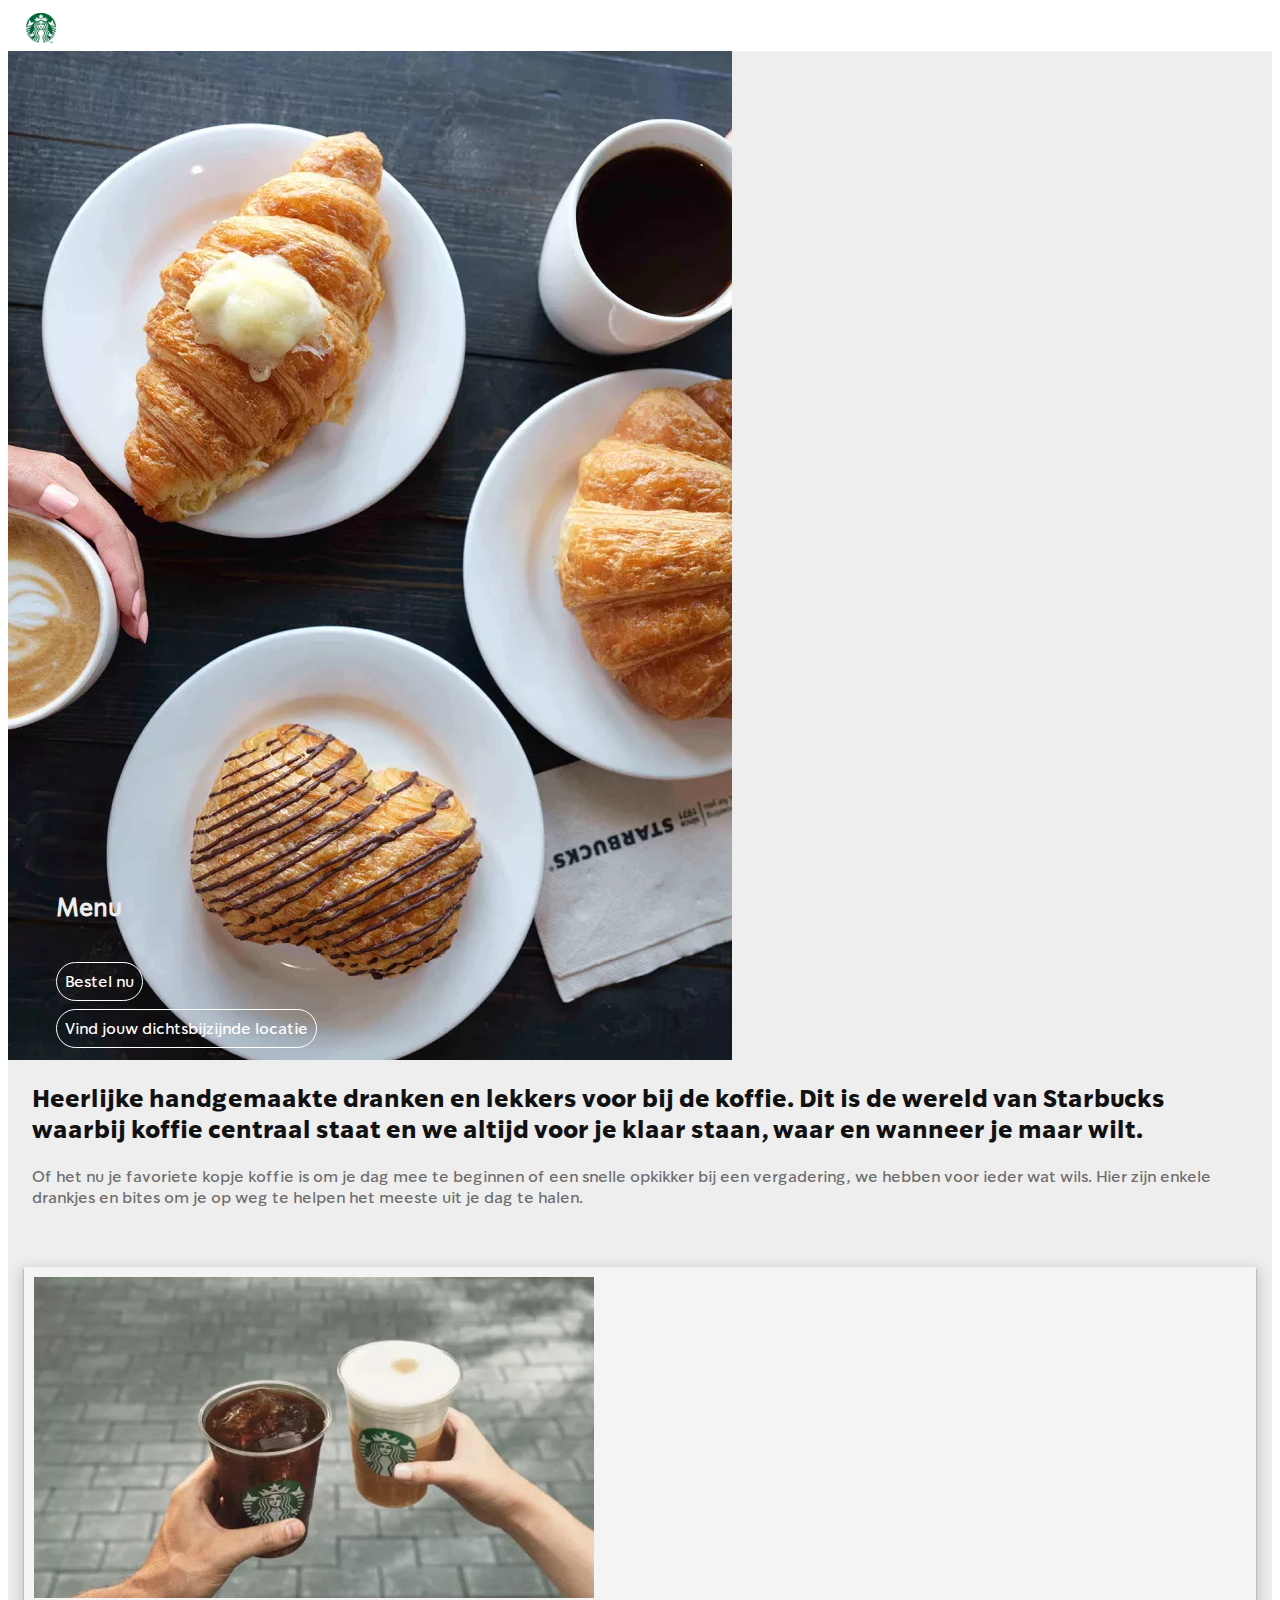
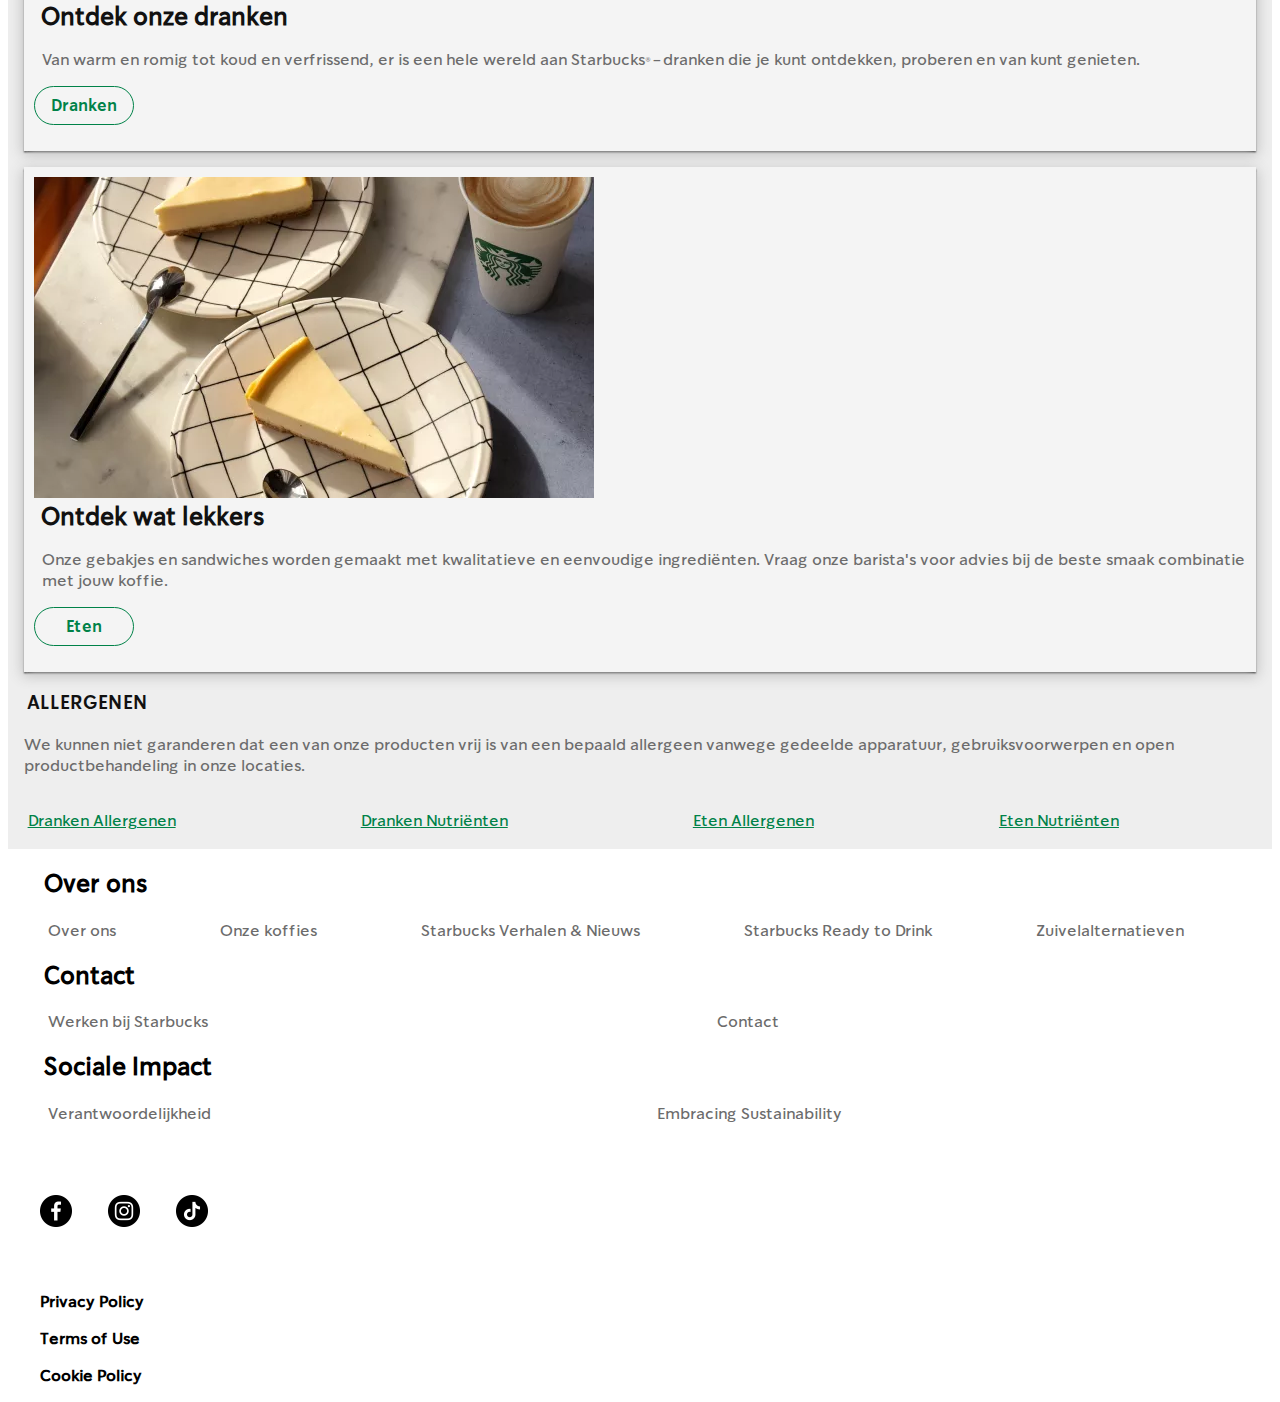
==== commit 439f2526: "Add files via upload" ====
--- a/menu.html
+++ b/menu.html
@@ -69,6 +69,7 @@
 			</p>
 		</section>
         <section>
+			<h3 class="ontdekonzedranken">Ontdek onze dranken</h3>
 			<article>
 				<img class="img-ontdekonzedranken.jpeg" src="images/ontdekonzedranken.jpeg" alt="Ontdek onze dranken">
 				<h3>Ontdek onze dranken</h3>
@@ -153,11 +154,13 @@
 				</ul>
 		</section>
         <section>
+			<h2 class="socialmedia">Social Media</h2>
 			<img class="img-facebook" src="images/facebooklogo.png" alt="Facebook">
 			<img class="img-instagram" src="images/instagram.png" alt="Instagram">
 			<img class="img-tiktok" src="images/tiktok.png" alt="Tiktok">
 		</section>
         <section>
+			<h3 class="regels">Regels</h3>
 			<p>Privacy Policy</p>
 			<p>Terms of Use</p>
 			<p>Cookie Policy</p>
--- a/styles/style.css
+++ b/styles/style.css
@@ -171,6 +171,11 @@
     text-decoration: none;
     color: #111;
     font-family: 'SoDoSansRegular';
+}
+
+nav a:hover {
+	color:#008248;
+	transition: 0.3s;
 }
 
 @media (min-width:40em) {
@@ -325,6 +330,10 @@
     padding: 0,5em;
 }
 
+body main section:nth-of-type(3) h3.ontdekonzedranken {
+    visibility: hidden;
+}
+
 
 /***************************/
 /** SECTION 4: ALLERGENEN **/
@@ -411,6 +420,13 @@
 	padding-left: 2em;
 }
 
+footer section:nth-of-type(4) h2.socialmedia {
+    visibility: hidden;
+}
+
+footer section:nth-of-type(5) h3.regels {
+    visibility: hidden;
+}
 
 
 
